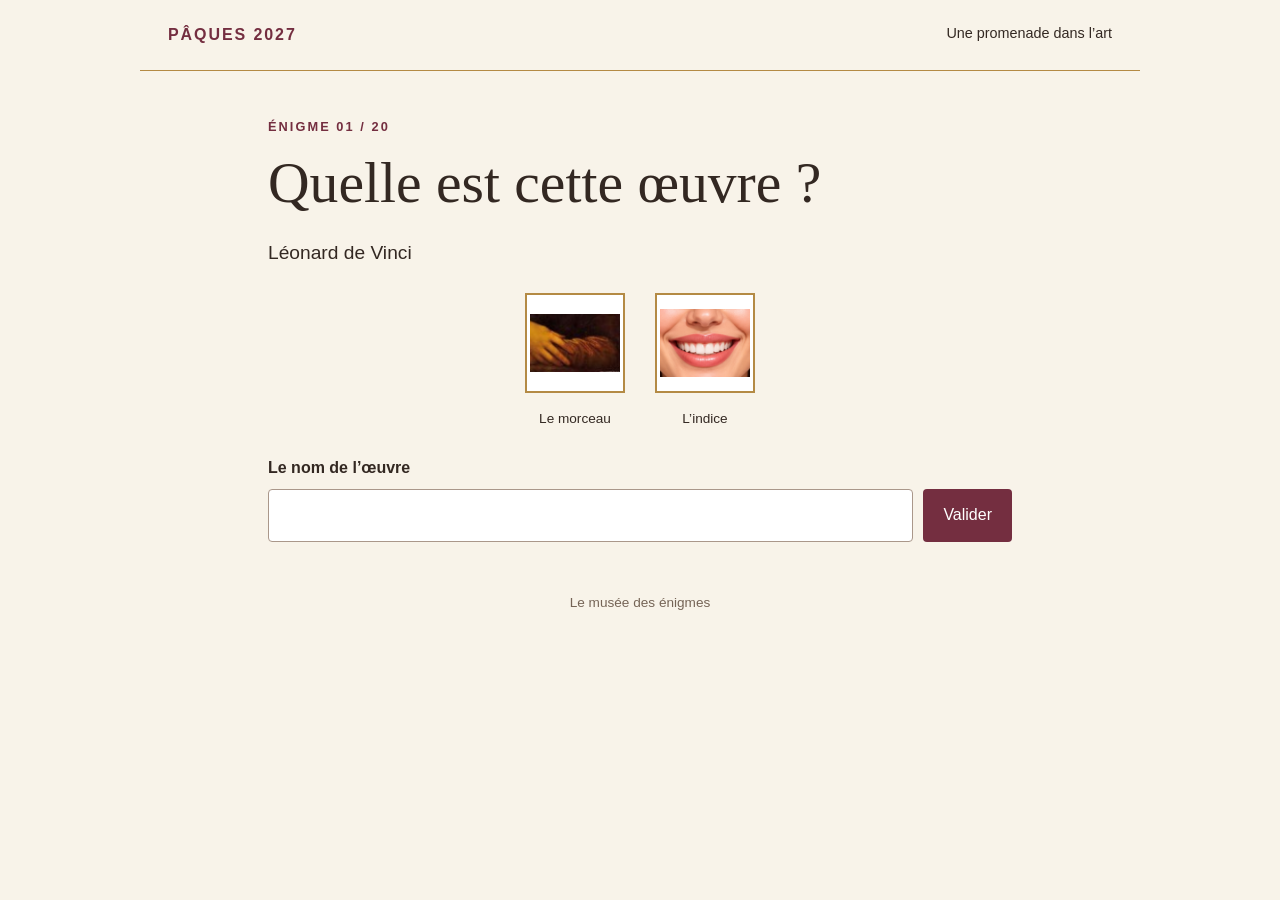
==== enigme.html @ 695eca83 "paques_2027" ====
<!doctype html>
<html lang="fr">
<head>
  <meta charset="utf-8">
  <meta name="viewport" content="width=device-width, initial-scale=1">
  <title>Énigme · Pâques 2027</title>
  <link rel="stylesheet" href="css/style.css">
  <script src="js/oeuvres-data.js" defer></script>
  <script src="js/oeuvres-game.js" defer></script>
  <script src="js/oeuvres-page.js" defer></script>
</head>
<body>
  <header><a href="index.html">PÂQUES 2027</a><span>Une promenade dans l’art</span></header>
  <main>
    <noscript>Activez JavaScript pour jouer.</noscript>
    <section id="precedente" class="previous" hidden>
      <p class="eyebrow">L’ŒUVRE PRÉCÉDENTE</p>
      <img id="oeuvre-precedente" class="full-art" alt="">
      <h2 id="titre-precedent"></h2>
    </section>
    <section id="jeu" hidden>
      <p id="progression" class="eyebrow"></p>
      <h1>Quelle est cette œuvre ?</h1>
      <p id="artiste" class="lead"></p>
      <div class="clues">
        <figure><img id="piece" class="clue" alt="Détail de l’œuvre à reconnaître"><figcaption>Le morceau</figcaption></figure>
        <figure><img id="indice" class="clue" alt="Indice visuel"><figcaption>L’indice</figcaption></figure>
      </div>
      <form id="reponse-form">
        <label for="reponse">Le nom de l’œuvre</label>
        <div class="answer"><input id="reponse" name="reponse" type="text" autocomplete="off" required><button type="submit">Valider</button></div>
      </form>
      <p id="message" role="status" aria-live="polite"></p>
      <a id="suivant" class="button" hidden>Continuer</a>
    </section>
    <section id="fin" hidden><h1 id="fin-titre"></h1><p id="fin-texte" class="lead"></p><a href="index.html">Retour à l’accueil</a></section>
</main>
  <footer>Le musée des énigmes</footer>
</body>
</html>
---- css/style.css ----
/* Charte propre au jeu : ivoire, bordeaux, or. */
:root {
    --fond: #f8f3e9;
    --encre: #332822;
    --bordeaux: #742e40;
    --or: #b48a44;
}
* { box-sizing: border-box; }
[hidden] { display: none !important; }
body { margin: 0; background: var(--fond); color: var(--encre); font-family: Arial, sans-serif; line-height: 1.65; }
header { max-width: 1000px; margin: auto; padding: 22px 28px; display: flex; justify-content: space-between; gap: 16px; border-bottom: 1px solid var(--or); }
header a { text-decoration: none; font-weight: bold; letter-spacing: .12em; }
header span { font-size: .9rem; }
main { max-width: 800px; margin: 45px auto; padding: 0 28px; }
h1, h2 { font-family: Georgia, serif; line-height: 1.15; font-weight: normal; }
h1 { font-size: clamp(2rem, 6vw, 3.6rem); margin: 12px 0 20px; }
h2 { font-size: 1.4rem; }
a { color: var(--bordeaux); }
.eyebrow { font-size: .8rem; letter-spacing: .16em; font-weight: bold; color: var(--bordeaux); }
.lead { font-size: 1.2rem; }
.intro { border-top: 1px solid #d8c9af; margin-top: 30px; padding-top: 12px; }
.start { font-size: 1.5rem; margin-top: 30px; }
.start a { font-weight: bold; text-underline-offset: 6px; }
.previous { border-bottom: 1px solid #d8c9af; padding-bottom: 20px; margin-bottom: 30px; text-align: center; }
.full-art { display: block; max-width: 100%; max-height: 240px; width: auto; height: auto; margin: auto; object-fit: contain; }
.clues { display: flex; justify-content: center; gap: 30px; margin: 25px 0; }
figure { margin: 0; text-align: center; }
.clue { width: 100px; height: 100px; object-fit: contain; border: 2px solid var(--or); background: white; padding: 3px; }
figcaption { font-size: .85rem; margin-top: 6px; }
label { display: block; font-weight: bold; margin-bottom: 8px; }
.answer { display: flex; gap: 10px; }
input { min-width: 0; flex: 1; border: 1px solid #aa978a; padding: 12px; border-radius: 4px; font: inherit; }
button, .button { display: inline-block; background: var(--bordeaux); color: white; padding: 12px 20px; border: 0; border-radius: 4px; font: inherit; text-decoration: none; cursor: pointer; }
button:disabled { opacity: .6; cursor: default; }
:focus-visible { outline: 3px solid var(--or); outline-offset: 4px; }
.error, .image-error { color: #922e2e; }
.success { color: #28613c; font-weight: bold; }
footer { text-align: center; color: #756456; margin: 50px 20px 25px; font-size: .85rem; }
@media (max-width: 480px) {
    header { flex-direction: column; gap: 2px; }
    main { margin-top: 28px; padding: 0 20px; }
    .answer { flex-direction: column; }
}
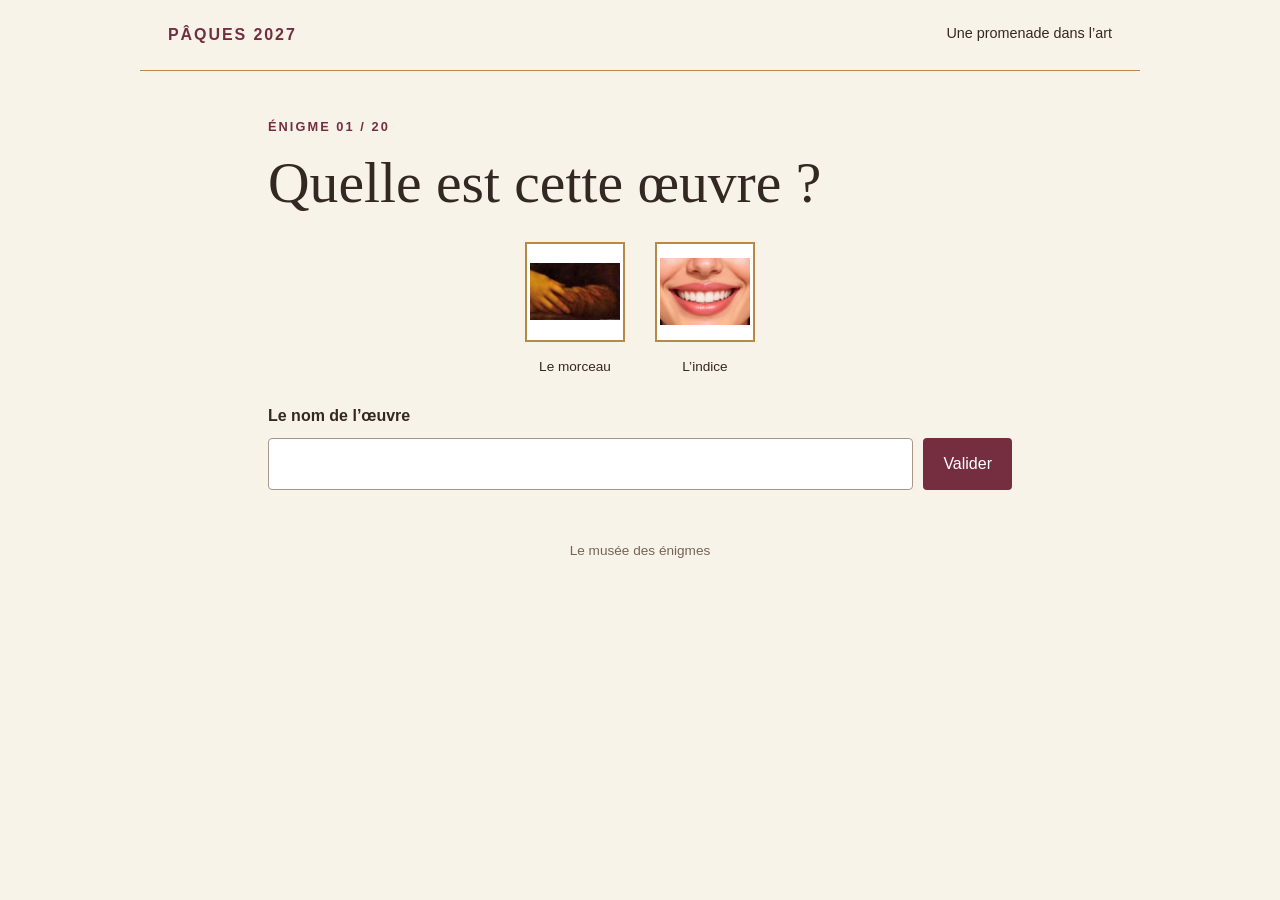
==== commit 5669d050: "commit 20/10 - 17h20 - corrections" ====
--- a/enigme.html
+++ b/enigme.html
@@ -17,11 +17,11 @@
       <p class="eyebrow">L’ŒUVRE PRÉCÉDENTE</p>
       <img id="oeuvre-precedente" class="full-art" alt="">
       <h2 id="titre-precedent"></h2>
+      <p id="artiste-precedent"></p>
     </section>
     <section id="jeu" hidden>
       <p id="progression" class="eyebrow"></p>
       <h1>Quelle est cette œuvre ?</h1>
-      <p id="artiste" class="lead"></p>
       <div class="clues">
         <figure><img id="piece" class="clue" alt="Détail de l’œuvre à reconnaître"><figcaption>Le morceau</figcaption></figure>
         <figure><img id="indice" class="clue" alt="Indice visuel"><figcaption>L’indice</figcaption></figure>
